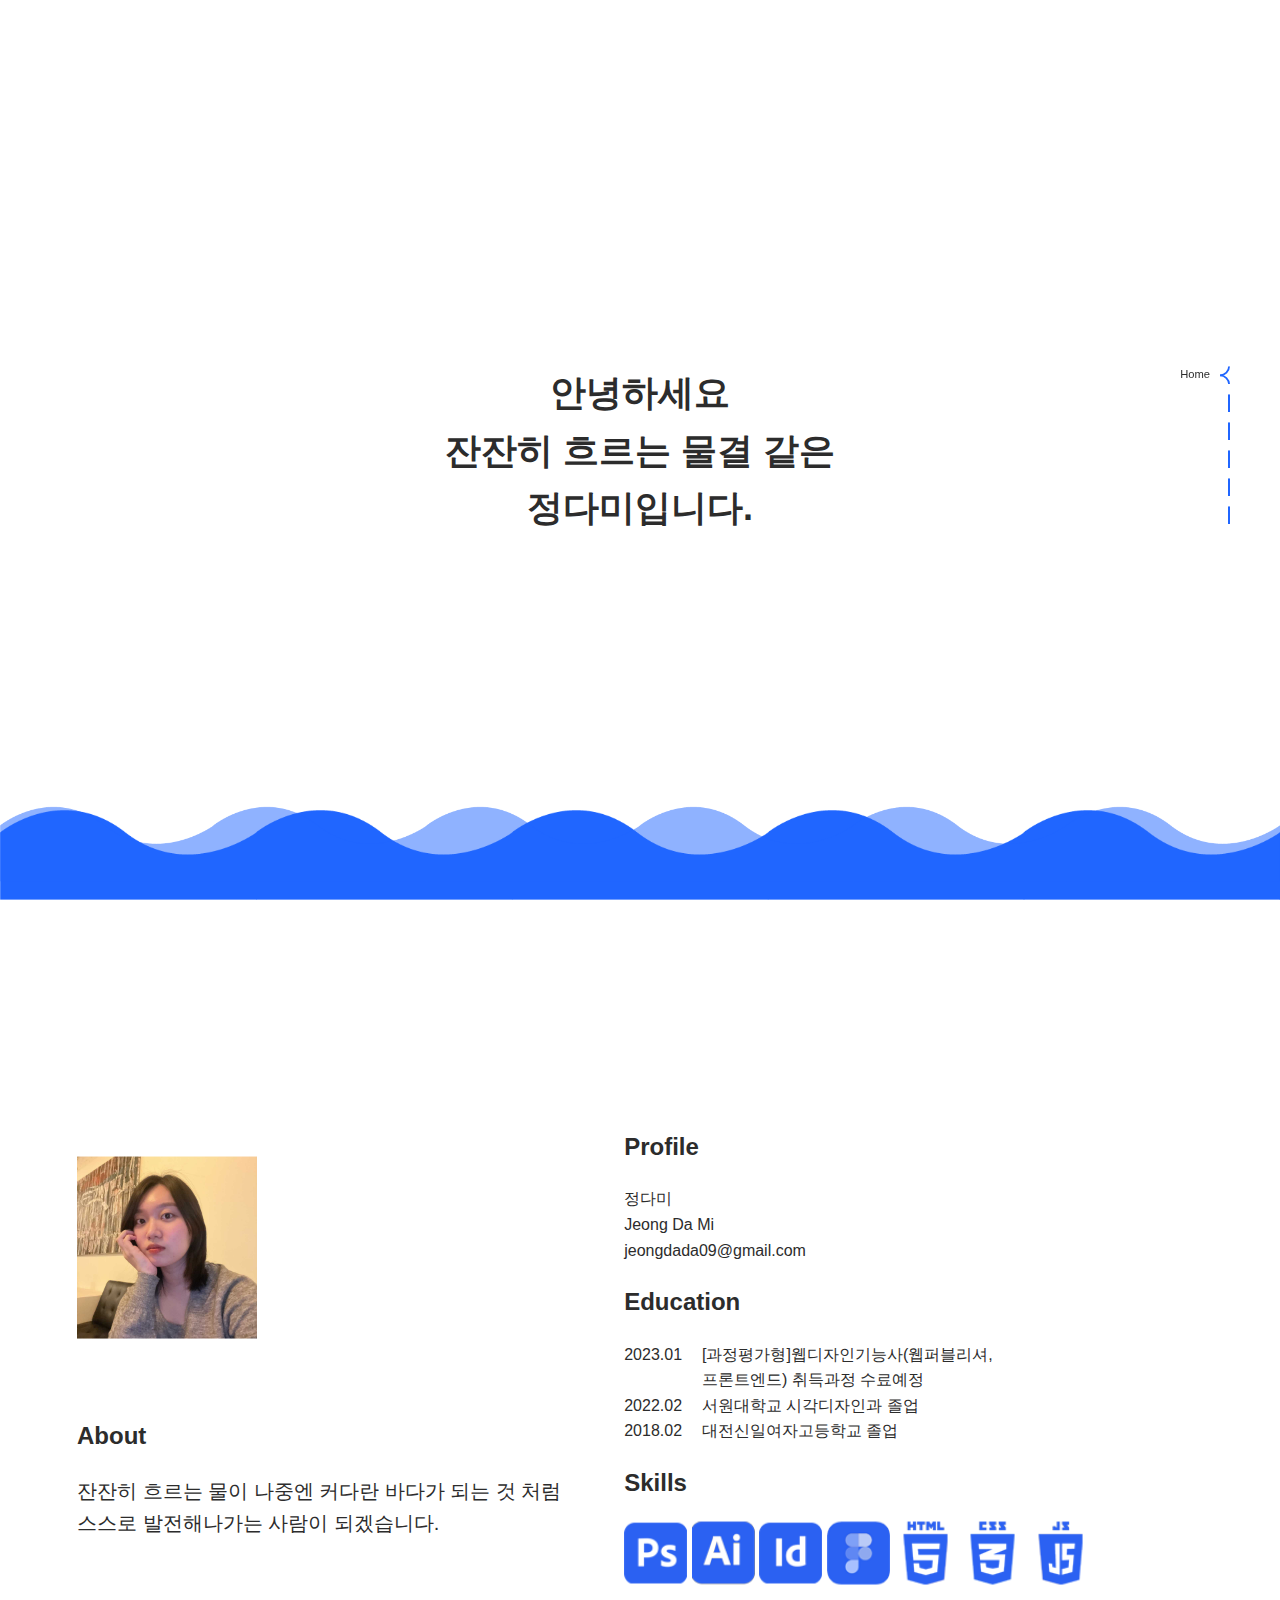
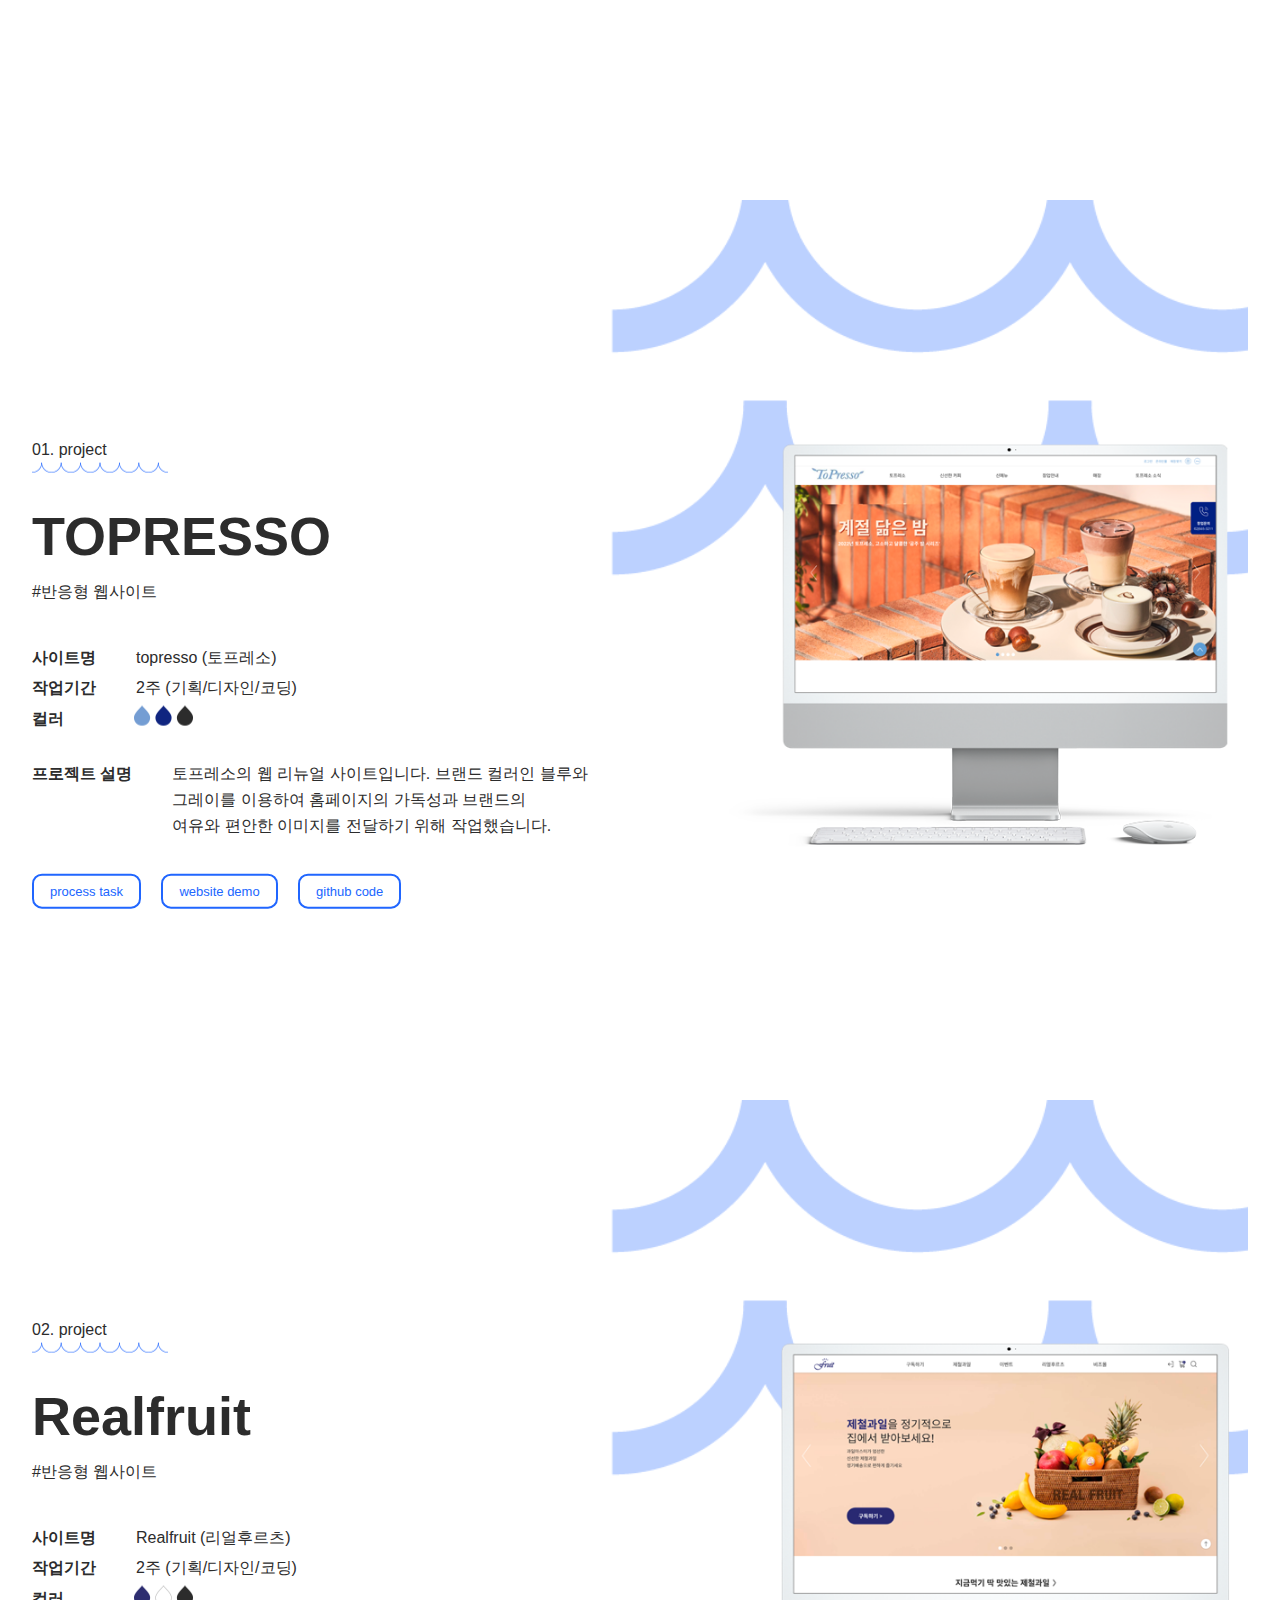
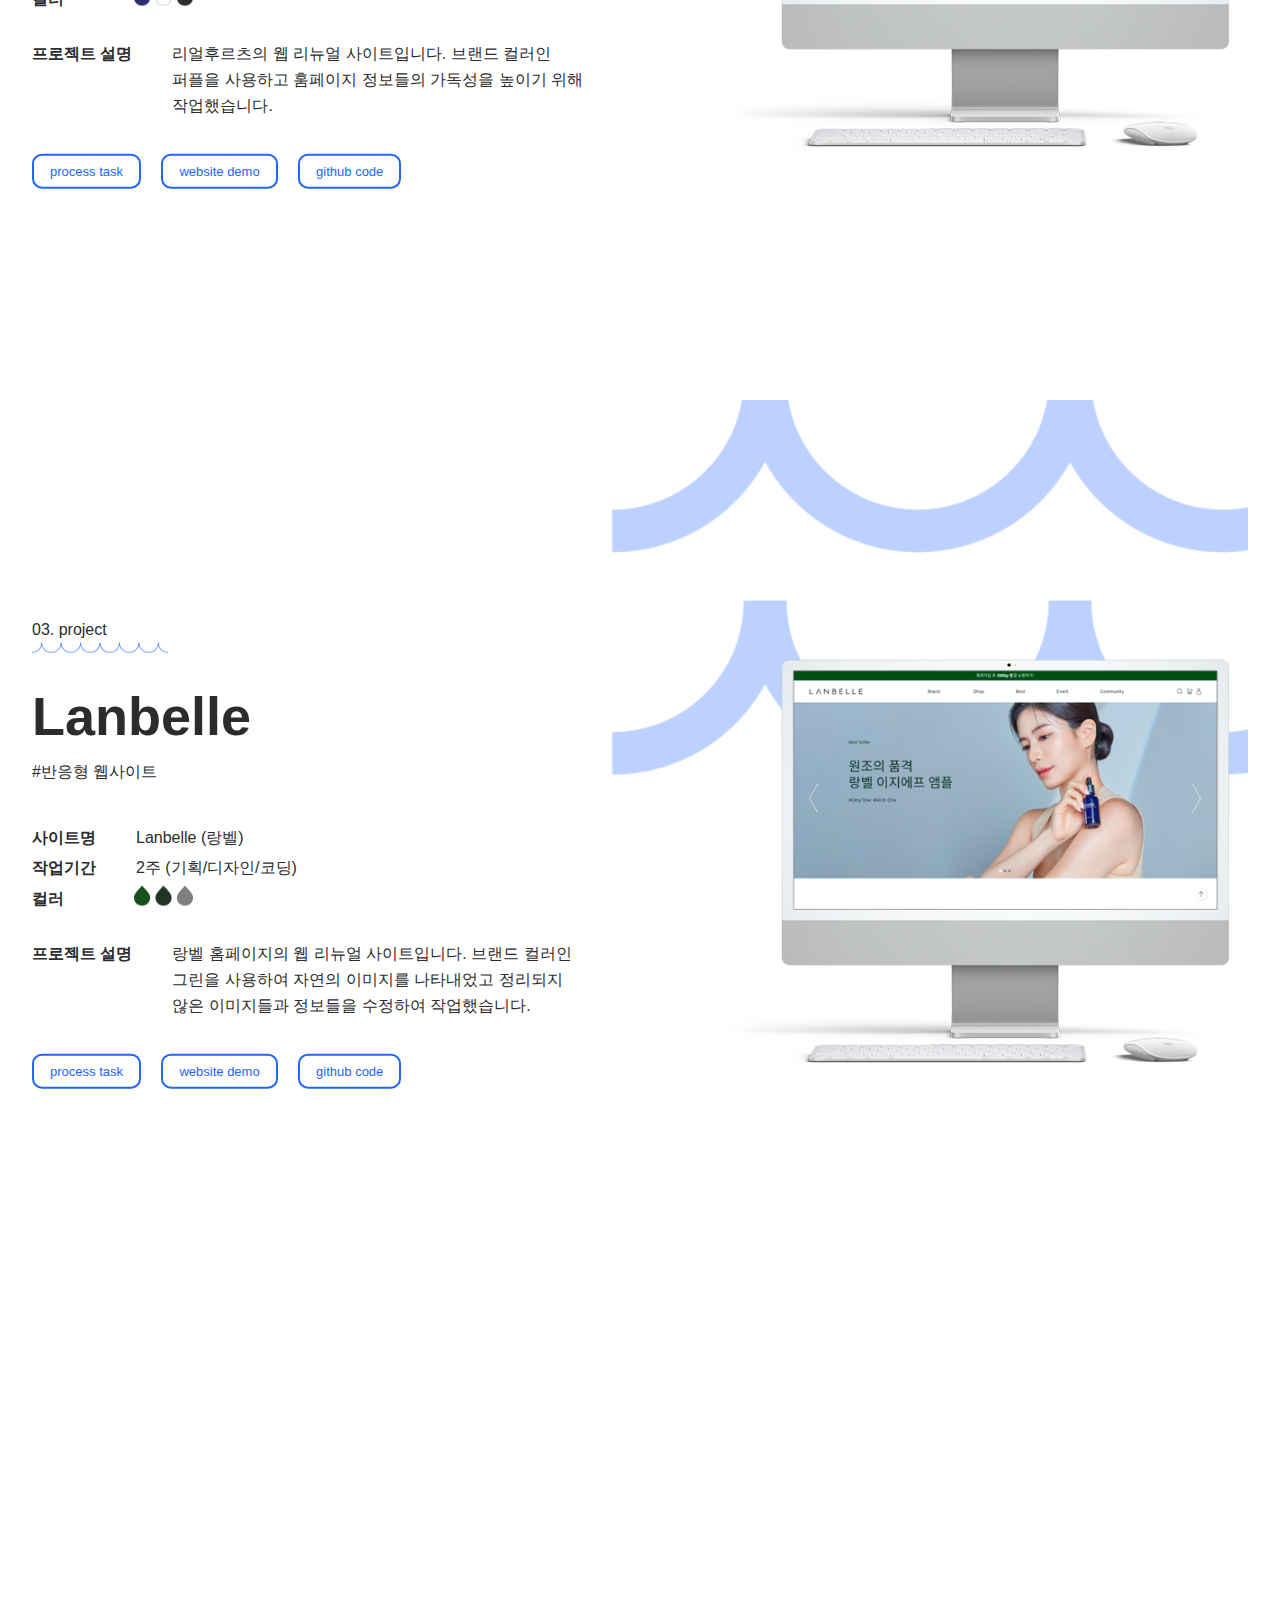
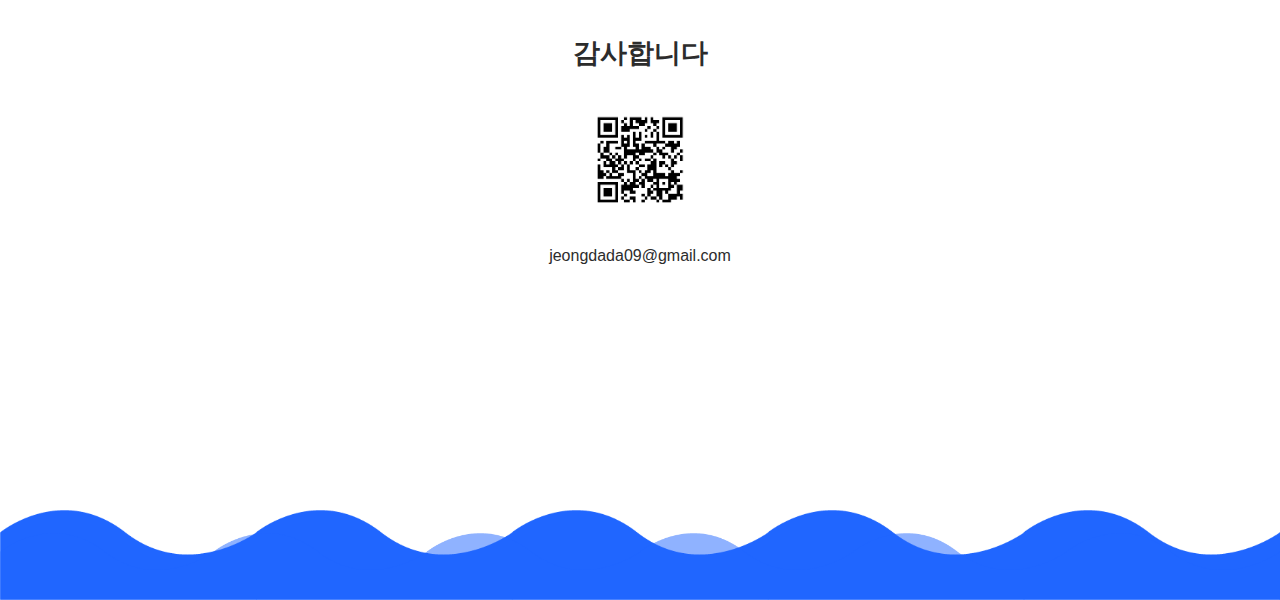
==== index.html @ 629d07d1 "portfolio" ====
<!DOCTYPE html>
<html lang="ko">
  <head>
    <meta charset="UTF-8" />
    <meta http-equiv="X-UA-Compatible" content="IE=edge" />
    <meta name="viewport" content="width=device-width, initial-scale=1.0" />
    <title>Document</title>
    <link rel="stylesheet" href="./common/protfolio.css" />
    <script src="./common/index.js" defer></script>
  </head>
  <body>
    <nav class="gnb">
      <a href="#sec1" class="on"><span>Home</span></a>
      <a href="#sec2"><span>About me</span></a>
      <a href="#sec3"><span>Portfolio 1</span></a>
      <a href="#sec4"><span>Portfolio 2</span></a>
      <a href="#sec5"><span>Portfolio 3</span></a>
      <a href="#sec6"><span>Content</span></a>
    </nav>
    <main class="lab">
      <section id="sec1" class="section sec1">
        <!-- <div aria-hidden="true" class="reflective" data-splitting="">
          안녕하세요 잔잔히 흐르는 물 같은 디자이너 정다미입니다.
        </div>
        <span class="sr-only">안녕하세요</span>
        <span class="sr-only">잔잔히 흐르는 물 같은</span>
        <span class="sr-only">디자이너 정다미입니다.</span> -->
        <h1>안녕하세요<br />잔잔히 흐르는 물결 같은<br />정다미입니다.</h1>
      </section>
      <section id="sec2" class="section sec2 mw">
        <div class="inner">
          <div class="left">
            <div><img src="./img/사진 1.png" alt="프로필이미지" /></div>
            <div class="text">
              <h2>About</h2>
              <p>
                잔잔히 흐르는 물이 나중엔 커다란 바다가 되는 것 처럼<br />스스로
                발전해나가는 사람이 되겠습니다.
              </p>
            </div>
          </div>
          <div class="right">
            <div class="text">
              <h2>Profile</h2>
              <p>정다미</p>
              <p>Jeong Da Mi</p>
              <p>jeongdada09@gmail.com</p>
            </div>
            <div class="text">
              <h2>Education</h2>
              <ul class="Education">
                <li>
                  <span>2023.01</span>
                  <p>
                    [과정평가형]웹디자인기능사(웹퍼블리셔,<br />프론트엔드)
                    취득과정 수료예정
                  </p>
                </li>
                <li>
                  <span>2022.02</span>
                  <p>서원대학교 시각디자인과 졸업</p>
                </li>
                <li>
                  <span>2018.02</span>
                  <p>대전신일여자고등학교 졸업</p>
                </li>
              </ul>
            </div>
            <div class="text">
              <h2>Skills</h2>
              <div class="icons_img">
                <img src="./img/포토샵1.png" alt="" />
                <img src="./img/일러스트1.png" alt="" />
                <img src="./img/인디자인1.png" alt="" />
                <img src="./img/피그마1.png" alt="" />
                <img src="./img/html1.png" alt="" />
                <img src="./img/css1.png" alt="" />
                <img src="./img/js1.png" alt="" />
              </div>
            </div>
          </div>
        </div>
      </section>
      <section id="sec3" class="section sec3 mw">
        <div class="inner">
          <div class="left">
            <div class="title">
              <p>01. project</p>
              <img src="./img/물결1.png" alt="" />
            </div>
            <h2>TOPRESSO</h2>
            <span> &#35;반응형 웹사이트</span>
            <ul class="text">
              <li>
                <strong>사이트명</strong>
                <p>topresso (토프레소)</p>
              </li>
              <li>
                <strong>작업기간</strong>
                <p>2주 (기획/디자인/코딩)</p>
              </li>
              <li>
                <strong>컬러</strong>
                <img src="./img/컬러1.png" alt="" />
              </li>
              <li>
                <strong>프로젝트 설명</strong>
                <p>
                  토프레소의 웹 리뉴얼 사이트입니다. 브랜드 컬러인 블루와<br />
                  그레이를 이용하여 홈페이지의 가독성과 브랜드의<br />
                  여유와 편안한 이미지를 전달하기 위해 작업했습니다.
                </p>
              </li>
            </ul>
            <a href="./topresso.html">process task</a>
            <a href="http://127.0.0.1:5502/index.html#">website demo</a>
            <a href="https://github.com/damdadi0/portfolio1">github code</a>
          </div>
          <div class="right">
            <img src="./img/토프레소 목업_배경X.png" alt="목업이미지" />
          </div>
        </div>
      </section>
      <section id="sec4" class="section sec4 mw">
        <div class="inner">
          <div class="left">
            <div class="title">
              <p>02. project</p>
              <img src="./img/물결1.png" alt="" />
            </div>
            <h2>Realfruit</h2>
            <span> &#35;반응형 웹사이트</span>
            <ul class="text">
              <li>
                <strong>사이트명</strong>
                <p>Realfruit (리얼후르츠)</p>
              </li>
              <li>
                <strong>작업기간</strong>
                <p>2주 (기획/디자인/코딩)</p>
              </li>
              <li>
                <strong>컬러</strong>
                <img src="./img/컬러2.png" alt="" />
              </li>
              <li>
                <strong>프로젝트 설명</strong>
                <p>
                  리얼후르츠의 웹 리뉴얼 사이트입니다. 브랜드 컬러인<br />
                  퍼플을 사용하고 훔페이지 정보들의 가독성을 높이기 위해<br />
                  작업했습니다.
                </p>
              </li>
            </ul>
            <a href="./Realfruit.html">process task</a>
            <a
              href="http://127.0.0.1:5502/realfruit_%EC%A0%95%EB%8B%A4%EB%AF%B8.html"
              >website demo</a
            >
            <a href="https://github.com/damdadi0/portfolio1">github code</a>
          </div>
          <div class="right">
            <img src="./img/리얼후르츠 목업_배경X.png" alt="목업이미지" />
          </div>
        </div>
      </section>
      <section id="sec5" class="section sec5 mw">
        <div class="inner">
          <div class="left">
            <div class="title">
              <p>03. project</p>
              <img src="./img/물결1.png" alt="" />
            </div>
            <h2>Lanbelle</h2>
            <span> &#35;반응형 웹사이트</span>
            <ul class="text">
              <li>
                <strong>사이트명</strong>
                <p>Lanbelle (랑벨)</p>
              </li>
              <li>
                <strong>작업기간</strong>
                <p>2주 (기획/디자인/코딩)</p>
              </li>
              <li>
                <strong>컬러</strong>
                <img src="./img/컬러3.png" alt="" />
              </li>
              <li>
                <strong>프로젝트 설명</strong>
                <p>
                  랑벨 홈페이지의 웹 리뉴얼 사이트입니다. 브랜드 컬러인<br />
                  그린을 사용하여 자연의 이미지를 나타내었고 정리되지<br />
                  않은 이미지들과 정보들을 수정하여 작업했습니다.
                </p>
              </li>
            </ul>
            <a href="Lanbelle.html">process task</a>
            <a href="">website demo</a>
            <a href="https://github.com/damdadi0/portfolio1">github code</a>
          </div>
          <div class="right">
            <img src="./img/랑벨 목업_배경X.png" alt="목업이미지" />
          </div>
        </div>
      </section>
      <section id="sec6" class="section sec6">
        <div>
          <h2>감사합니다</h2>
          <div class="qr"><img src="./img/QR.jpg" alt="" /></div>
          <p>jeongdada09&#64;gmail.com</p>
        </div>
      </section>
    </main>
  </body>
</html>
---- common/protfolio.css ----
@charset 'utf-8';
@import url(./my_reset.css);

@import url("https://fonts.googleapis.com/css2?family=Black+Han+Sans&display=swap");
html {
  scroll-behavior: smooth;
}

:root {
  font-family: "Noto Sans KR", sans-serif;
  color: #2c2c2c;
  --main-c1: #2066ff;
  --sub-c1: #6998ff;
}

.mw {
  width: calc(100% - 4rem);
  max-width: 1300px;
  margin: auto;
}

.gnb {
  position: fixed;
  right: 70px;
  top: 50%;
  transform: translateY(-50%);
  z-index: 999;
}

.gnb a {
  /* border: 1px solid orange; */
}

.gnb span {
  /* border: 1px solid orange; */
  display: block;
  cursor: pointer;
  text-align: right;
  margin-bottom: 10px;
  padding-right: 20px;
  font-size: 0.7rem;
  background-image: url(../img/물결2.svg);
  background-size: 2px;
  background-repeat: no-repeat;
  background-position: right 0;
  color: transparent;
}
.gnb a.on span {
  color: #2c2c2c;
  background-image: url(../img/물결1.svg);
  background-size: 10px;
  background-repeat: no-repeat;
  background-position: right 0;
}

/* sec1 */

.sec1 {
  height: 100vh;
  position: relative;
  overflow: hidden;
  /* border: 10px solid orange; */
}

/* .sec1 .char {
  color: hsl(var(--gray-0-hsl) / 0.25);
}

.sec1 .char:after {
  color: var(--gray-0);
  visibility: visible;
  clip-path: inset(0 calc((100 - (var(--reveal, 1) * 100)) * 1%) 0 0);
}

.sec1 [data-scroll="out"] .char:after {
  --reveal: 0;
} */

.sec1 h1 {
  position: absolute;
  top: 50%;
  left: 50%;
  transform: translate(-50%, -50%);
  font-size: 4vh;
  font-weight: bold;
  text-align: center;
}

.sec1::before {
  content: "";
  position: absolute;
  left: 0;
  bottom: 0;
  width: 120%;
  padding-top: 15vw;
  background-size: 100%;
  background-repeat: repeat-x;
  background-position: 0 bottom;
}
.sec1 > h1::before {
  content: "";
  position: absolute;
  width: 100vw;
  left: 50%;
  bottom: -200%;
  transform: translateX(-50%);
  opacity: 50%;
  padding-top: 15vw;
  background-size: 100vw;
  background-repeat: repeat-x;
  background-position: 0 bottom;
}

.sec1::before {
  background-image: url(../img/큰물결1.png);
  animation: bg_ani1 20s infinite linear;
}

.sec1 > h1::before {
  background-image: url(../img/큰물결1.png);
  animation: bg_ani2 15s infinite linear;
}

@keyframes bg_ani1 {
  0% {
    background-position: 0 bottom;
  }
  100% {
    background-position: calc(-100vw - 15px) bottom;
  }
}
@keyframes bg_ani2 {
  0% {
    background-position: 0 bottom;
  }
  100% {
    background-position: calc(-100vw - 15px) bottom;
  }
}

.sec1 img {
  position: absolute;
  bottom: 0%;
}

/* sec2 */

.sec2 {
  /* border: 1px solid blue; */
  height: 100vh;
  padding: 0 5vh;
  position: relative;
}

.sec2 .inner {
  /* border: 1px solid tomato; */
  position: absolute;
  top: 50%;
  width: 90%;
  transform: translateY(-50%);
  display: flex;
  justify-content: space-between;
  align-items: center;
}

.sec2 h2 {
  font-weight: bold;
  font-size: 1.5rem;
}

.sec2 .left img {
  width: 20vh;
}

.sec2 .left .text {
  /* border: 1px solid green; */
  margin-top: 70px;
}

.sec2 .right {
  /* border: 1px solid green; */
  width: calc(100% - 50%);
}

.sec2 .inner .text h2 {
  margin: 20px 0;
}
.sec2 .inner .left .text p {
  margin: 5px 0;
  font-size: 20px;
}

.sec2 .inner .right .Education li {
  /* border: 1px solid green; */
  display: flex;
}

.sec2 .inner .right .Education li p {
  margin-left: 20px;
}

.sec2 .inner .right img {
  height: 7vh;
}

/* sec3 */

.sec3 {
  /* border: 1px solid tomato; */
  height: 100vh;
  position: relative;
  background-image: url(../img/물결\ 배경.png);
  background-position: right 0;
  background-repeat: no-repeat;
  background-size: 60%;
}

.sec3 .inner {
  /* border: 1px solid green; */
  position: absolute;
  display: flex;
  width: 100%;
  top: 50%;
  transform: translateY(-50%);
  justify-content: space-between;
  align-items: center;
}

.sec3 .left {
  /* border: 1px solid blue; */
  padding-top: 20px;
  display: block;
}
.sec3 .left .title {
  padding: 20px 0;
}
.sec3 .left .title > * {
  display: block;
}

.sec3 .left h2 {
  font-size: 6vh;
  font-weight: bold;
}

.sec3 .left .text {
  margin: 40px 0;
}
.sec3 .left .text li {
  display: flex;
  margin-bottom: 5px;
}
.sec3 .left .text li:nth-of-type(4) {
  /* border: 1px solid slateblue; */
  margin-top: 30px;
}

.sec3 .left .text strong {
  font-weight: bold;
}
.sec3 .left .text p {
  margin-left: 40px;
}

.sec3 .left .text img {
  margin-left: 70px;
}

.sec3 .left button {
  font-size: 13px;
  color: var(--main-c1);
  background-color: white;
  border: 2px solid var(--main-c1);
  border-radius: 10px;
  padding: 0.7rem 1rem;
  margin-right: 1rem;
  cursor: pointer;
}

.sec3 .left a {
  font-size: 13px;
  color: var(--main-c1);
  background-color: white;
  border: 2px solid var(--main-c1);
  border-radius: 10px;
  padding: 0.5rem 1rem;
  margin-right: 1rem;
  cursor: pointer;
}

.sec3 .left ul li img {
  /* border: 1px solid slateblue; */
  height: 100%;
}

.sec3 .right img {
  width: 60vh;
  height: auto;
  /* padding-top: 1rem; */
}

/* sec4 */

.sec4 {
  /* border: 1px solid tomato; */
  height: 100vh;
  position: relative;
  background-image: url(../img/물결\ 배경.png);
  background-position: right 0;
  background-repeat: no-repeat;
  background-size: 60%;
}

.sec4 .inner {
  /* border: 1px solid green; */
  position: absolute;
  display: flex;
  width: 100%;
  top: 50%;
  transform: translateY(-50%);
  justify-content: space-between;
  align-items: center;
}

.sec4 .left {
  /* border: 1px solid blue; */
  display: block;
}
.sec4 .left .title {
  padding-bottom: 20px;
}
.sec4 .left .title > * {
  display: block;
}

.sec4 .left h2 {
  font-size: 6vh;
  font-weight: bold;
}

.sec4 .left .text {
  margin: 40px 0;
}
.sec4 .left .text li {
  display: flex;
  margin-bottom: 5px;
}
.sec4 .left .text li:nth-of-type(4) {
  /* border: 1px solid slateblue; */
  margin-top: 30px;
}

.sec4 .left .text strong {
  font-weight: bold;
}
.sec4 .left .text p {
  margin-left: 40px;
}

.sec4 .left .text img {
  margin-left: 70px;
}

.sec4 .left button {
  font-size: 13px;
  color: var(--main-c1);
  background-color: white;
  border: 2px solid var(--main-c1);
  border-radius: 10px;
  padding: 0.7rem 1rem;
  margin-right: 1rem;
  cursor: pointer;
}

.sec4 .left a {
  font-size: 13px;
  color: var(--main-c1);
  background-color: white;
  border: 2px solid var(--main-c1);
  border-radius: 10px;
  padding: 0.5rem 1rem;
  margin-right: 1rem;
  cursor: pointer;
}

.sec4 .left ul li img {
  /* border: 1px solid slateblue; */
  height: 100%;
}

.sec4 .right img {
  width: 60vh;
  height: auto;
  /* padding-top: 2rem; */
}

/* sec5 */

.sec5 {
  /* border: 1px solid tomato; */
  height: 100vh;
  position: relative;
  background-image: url(../img/물결\ 배경.png);
  background-position: right 0;
  background-repeat: no-repeat;
  background-size: 60%;
}

.sec5 .inner {
  /* border: 1px solid green; */
  position: absolute;
  display: flex;
  width: 100%;
  top: 50%;
  transform: translateY(-50%);
  justify-content: space-between;
  align-items: center;
}

.sec5 .left {
  /* border: 1px solid blue; */
  display: block;
}
.sec5 .left .title {
  padding-bottom: 20px;
}
.sec5 .left .title > * {
  display: block;
}

.sec5 .left h2 {
  font-size: 6vh;
  font-weight: bold;
}

.sec5 .left .text {
  margin: 40px 0;
}
.sec5 .left .text li {
  display: flex;
  margin-bottom: 5px;
}
.sec5 .left .text li:nth-of-type(4) {
  /* border: 1px solid slateblue; */
  margin-top: 30px;
}

.sec5 .left .text strong {
  font-weight: bold;
}
.sec5 .left .text p {
  margin-left: 40px;
}

.sec5 .left .text img {
  margin-left: 70px;
  height: 100%;
}

.sec5 .left button {
  font-size: 13px;
  color: var(--main-c1);
  background-color: white;
  border: 2px solid var(--main-c1);
  border-radius: 10px;
  padding: 0.7rem 1rem;
  margin-right: 1rem;
  cursor: pointer;
}

.sec5 .left a {
  font-size: 13px;
  color: var(--main-c1);
  background-color: white;
  border: 2px solid var(--main-c1);
  border-radius: 10px;
  padding: 0.5rem 1rem;
  margin-right: 1rem;
  cursor: pointer;
}

.sec5 .right img {
  width: 60vh;
  padding-top: 2rem;
}

/* sec6 */

.sec6 {
  /* border: 1px solid blue; */
  height: 100vh;
  position: relative;
  overflow: hidden;
}

.sec6::before {
  content: "";
  position: absolute;
  left: 0;
  bottom: 0;
  width: 120%;
  padding-top: 15vw;
  background-size: 100%;
  background-repeat: repeat-x;
  background-position: 0 bottom;
}
.sec6 > div::before {
  content: "";
  position: absolute;
  width: 100vw;
  left: 50%;
  bottom: -340px;
  transform: translateX(-50%);
  opacity: 50%;
  padding-top: 15vw;
  background-size: 100vw;
  background-repeat: repeat-x;
  background-position: 0 bottom;
}

.sec6::before {
  background-image: url(../img/큰물결1.png);
  animation: bg_ani1 20s infinite linear;
}

.sec6 > div::before {
  background-image: url(../img/큰물결1.png);
  animation: bg_ani2 15s infinite linear;
}

@keyframes bg_ani1 {
  0% {
    background-position: 0 bottom;
  }
  100% {
    background-position: calc(-100vw - 15px) bottom;
  }
}
@keyframes bg_ani2 {
  0% {
    background-position: 0 bottom;
  }
  100% {
    background-position: calc(-100vw - 15px) bottom;
  }
}

.sec6 > div {
  /* border: 1px solid slateblue; */
  position: absolute;
  display: block;
  text-align: center;
  left: 50%;
  top: 50%;
  transform: translate(-50%, -50%);
}
.sec6 h2 {
  font-size: 3vh;
  font-weight: bold;
  padding-bottom: 10px;
}

.sec6 img {
  /* border: 1px solid slateblue; */
  bottom: 0%;
  height: 150px;
}

@media (max-width: 1600px) {
  .gnb {
    right: 50px;
  }
}

@media (max-width: 1000px) {
  .gnb {
    right: 50px;
  }

  .gnb span {
    font-size: 0.5rem;
  }

  .sec2 .inner {
    flex-wrap: wrap;
    /* padding-bottom: 10rem; */
  }

  .sec3 .inner {
    flex-wrap: wrap;
  }

  .sec4 .inner {
    flex-wrap: wrap;
  }

  .sec5 .inner {
    flex-wrap: wrap;
  }

  span,
  p {
    font-size: 14px;
  }

  .sec2 h2 {
    font-size: 18px;
  }
  .sec2 p {
    font-size: 14px;
  }
  .sec2 .right img {
    /* height: 20px; */
  }

  .sec3 .inner {
    padding-top: 0;
  }

  .sec3 .right img {
    width: 400px;
    padding-top: 2rem;
  }

  .sec3 .left .title {
    padding: 15px;
  }
  .sec3 .left .text {
    margin: 30px;
  }
  .sec3 .left button,
  .sec3 .left a {
    font-size: 12px;
    padding: 9px 14px;
    margin-right: 13px;
  }

  .sec4 .inner {
    padding-top: 0;
  }

  .sec4 .right img {
    width: 400px;
    padding-top: 2rem;
  }

  .sec4 .left .title {
    padding: 15px;
  }
  .sec4 .left .text {
    margin: 30px;
  }
  .sec4 .left button,
  .sec4 .left a {
    font-size: 12px;
    padding: 9px 14px;
    margin-right: 13px;
  }

  .sec5 .inner {
    padding-top: 0;
  }

  .sec5 .right img {
    width: 400px;
    padding-top: 2rem;
  }
  .sec5 .left {
  }
  .sec5 .left .title {
    padding: 15px;
  }
  .sec5 .left .text {
    margin: 30px;
  }
  .sec5 .left button,
  .sec5 .left a {
    font-size: 12px;
    padding: 9px 14px;
    margin-right: 13px;
  }

  .sec3 {
    background-image: none;
  }
  .sec4 {
    background-image: none;
  }
  .sec5 {
    background-image: none;
  }
}

@media (max-width: 800px) {
  .gnb {
    right: 40px;
  }

  .sec2 .left {
    /* border: 1px solid red; */
    width: calc(100% - 4rem);
  }
  .sec2 .left img {
  }

  .sec2 .right {
    /* border: 1px solid red; */
    width: calc(100% - 4rem);
  }

  .sec2 .inner .right img {
    height: 6vh;
  }

  .sec5 {
    height: 100vh;
  }
}
@media (max-width: 650px) {
  .gnb a.on span {
    color: transparent;
  }
}
@media (max-width: 550px) {
  /* span,
  p {
    font-size: 10px;
  }
  */
  .gnb {
    right: 20px;
  }

  .gnb span {
    /* display: none; */
  }

  .sec1 h1 {
    font-size: 3vh;
  }

  .sec2 .inner .text h2 {
    margin: 10px 0;
  }

  .sec2 .inner {
    width: 95%;
  }

  .sec2 .left .text {
    margin-top: 20px;
  }

  .sec2 .left img {
    height: 100px;
    width: auto;
  }

  .sec2 h2 {
    font-size: 16px;
    margin: 10px 0;
  }

  .sec2 span,
  .sec2 p {
    font-size: 12px;
  }

  .sec2 .inner .right img {
    height: 5vh;
  }

  .sec3 .left a,
  .sec3 .left button {
    font-size: 10px;
    padding: 8px 6px;
    margin-right: 7px;
  }
  /* 
  .sec3 .left {
    border: 1px solid orange;
    width: calc(100% - 4rem);
  } */
  .sec3 .left h2 {
    font-size: 40px;
  }
  .sec3 .left .text {
    margin: 20px 0;
  }

  .sec3 span,
  .sec3 strong,
  .sec3 p {
    font-size: 12px;
  }

  .sec3 .right img {
    height: auto;
    width: 250px;
    padding-top: 2rem;
  }

  .sec4 .left h2 {
    font-size: 40px;
  }
  .sec4 .left .text {
    margin: 30px 0;
  }

  .sec4 span,
  .sec4 strong,
  .sec4 p {
    font-size: 12px;
  }

  .sec4 .left a,
  .sec4 .left button {
    font-size: 10px;
    padding: 8px 6px;
    margin-right: 7px;
  }

  .sec4 .right img {
    height: auto;
    width: 250px;
    padding-top: 2rem;
  }

  .sec5 .left h2 {
    font-size: 40px;
  }

  .sec5 .left .text {
    margin: 30px 0;
  }

  .sec5 span,
  .sec5 strong,
  .sec5 p {
    font-size: 12px;
  }

  .sec5 .right img {
    height: auto;
    width: 250px;
    padding-top: 2rem;
  }

  .sec5 .left a,
  .sec5 .left button {
    font-size: 10px;
    padding: 8px 6px;
    margin-right: 7px;
  }
}
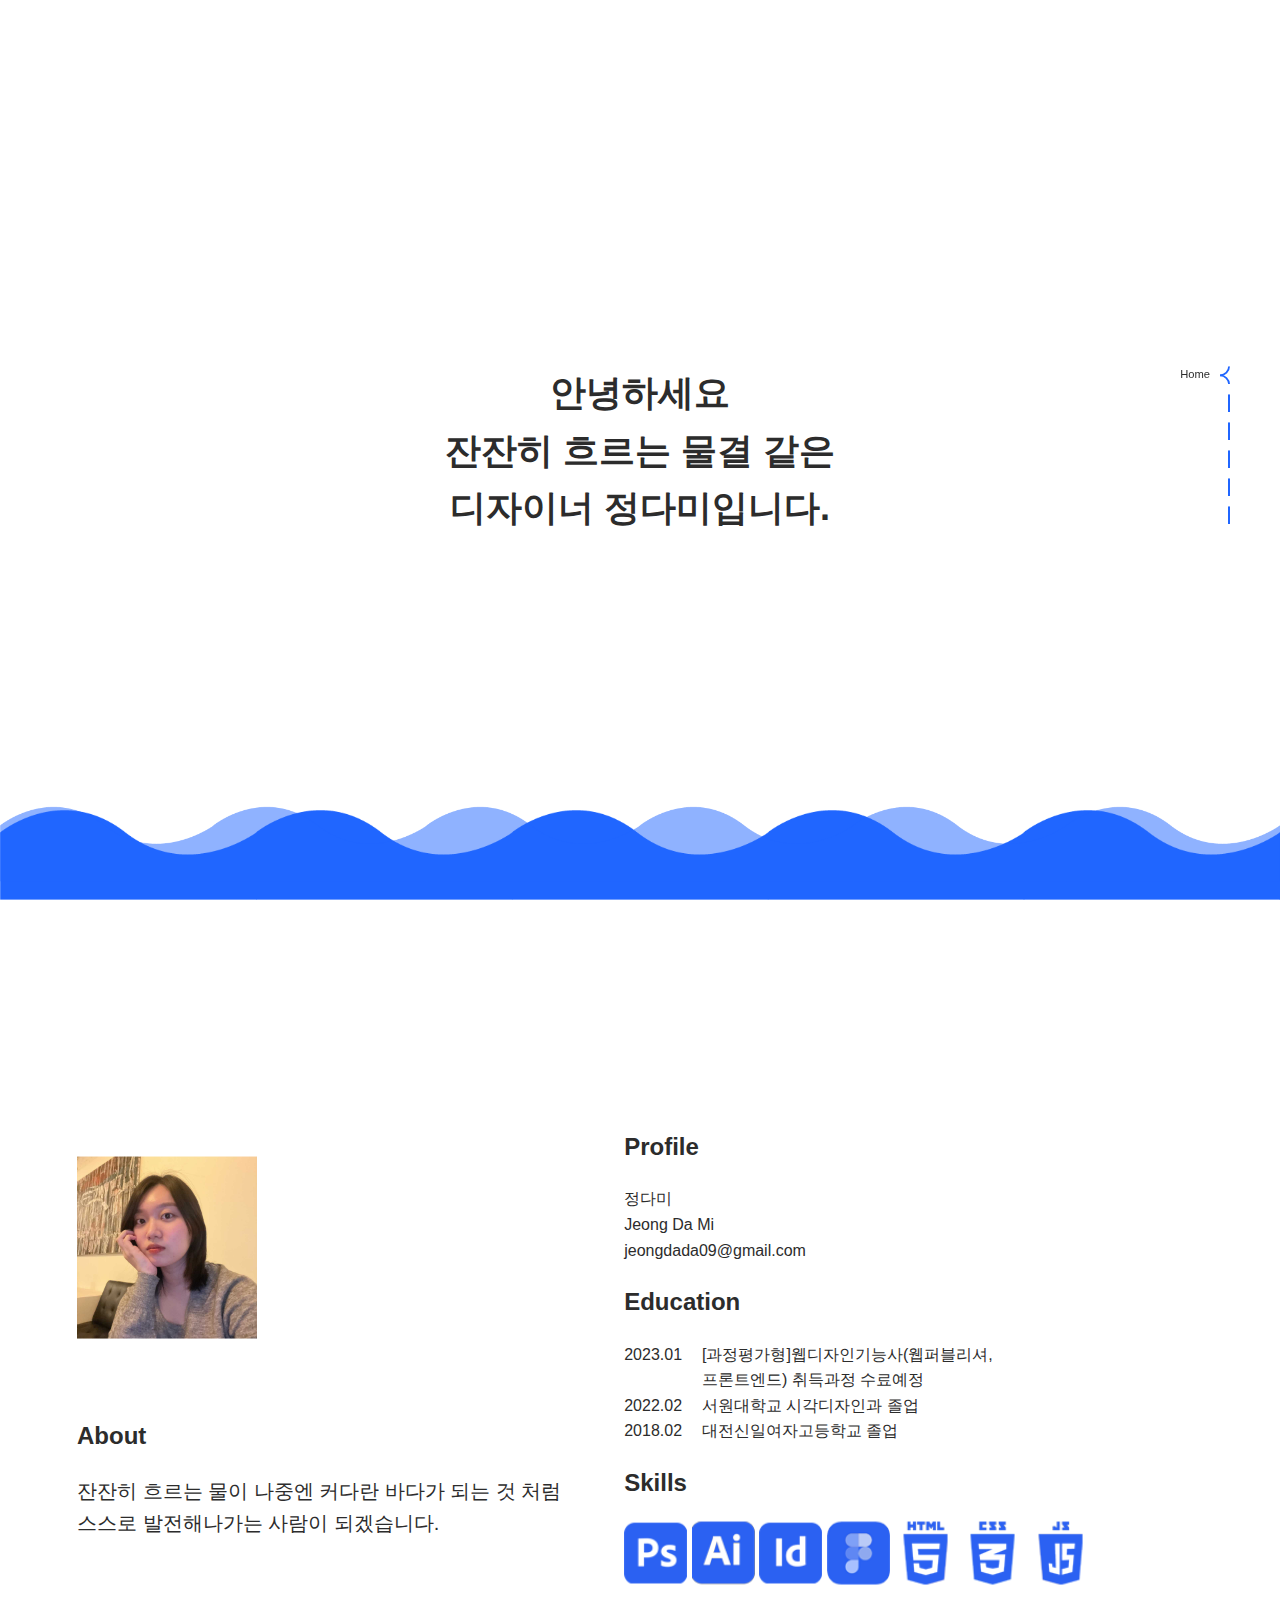
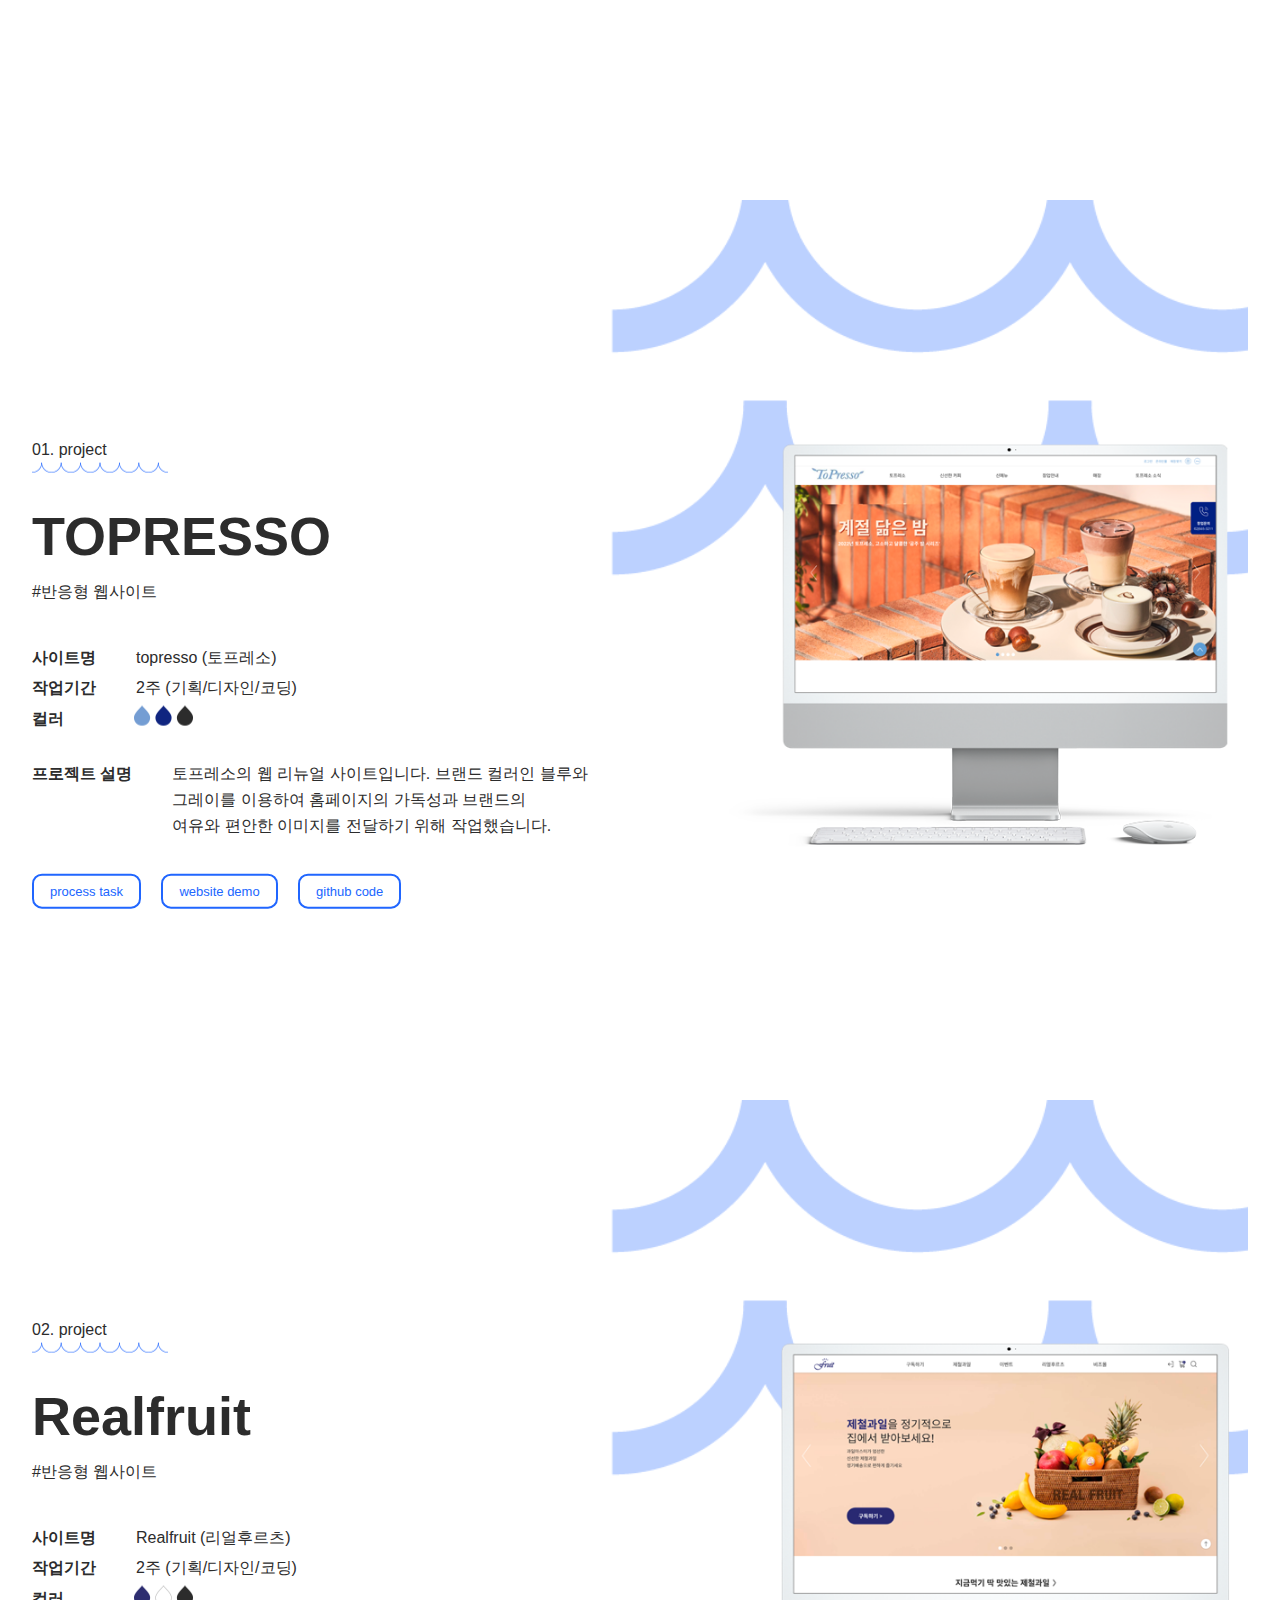
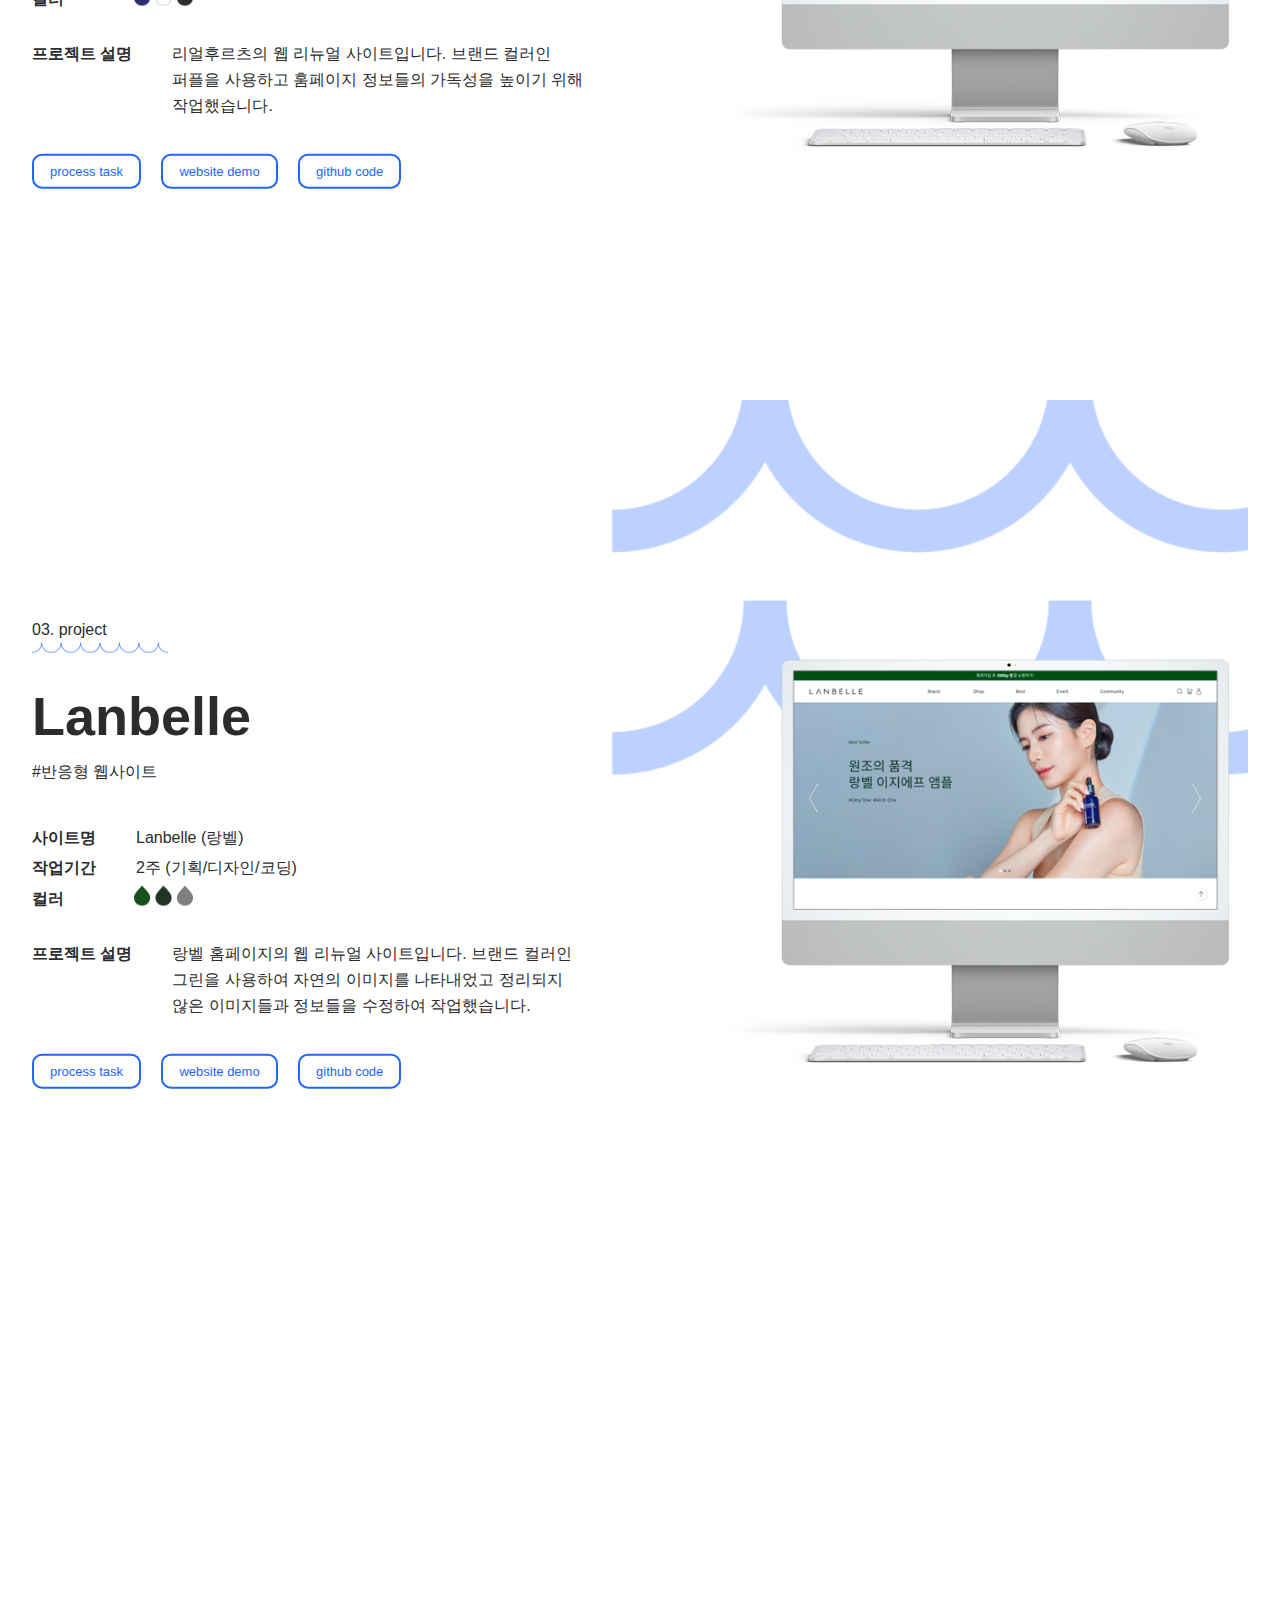
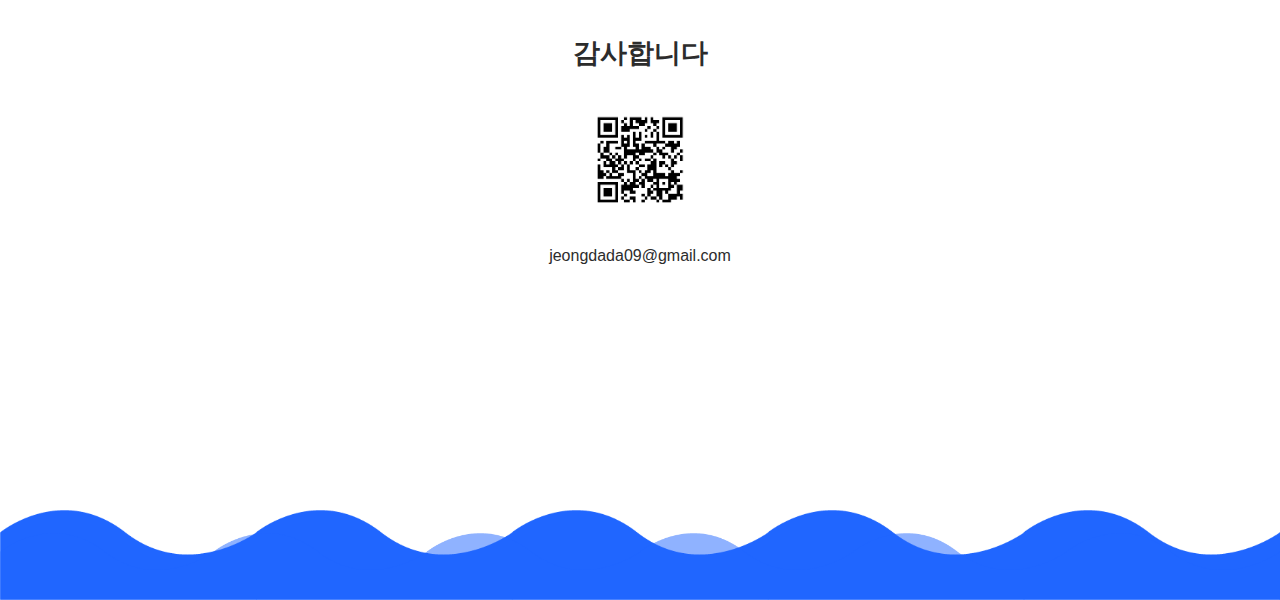
==== commit 265ebfac: "portfolio" ====
--- a/index.html
+++ b/index.html
@@ -25,7 +25,9 @@
         <span class="sr-only">안녕하세요</span>
         <span class="sr-only">잔잔히 흐르는 물 같은</span>
         <span class="sr-only">디자이너 정다미입니다.</span> -->
-        <h1>안녕하세요<br />잔잔히 흐르는 물결 같은<br />정다미입니다.</h1>
+        <h1>
+          안녕하세요<br />잔잔히 흐르는 물결 같은<br />디자이너 정다미입니다.
+        </h1>
       </section>
       <section id="sec2" class="section sec2 mw">
         <div class="inner">
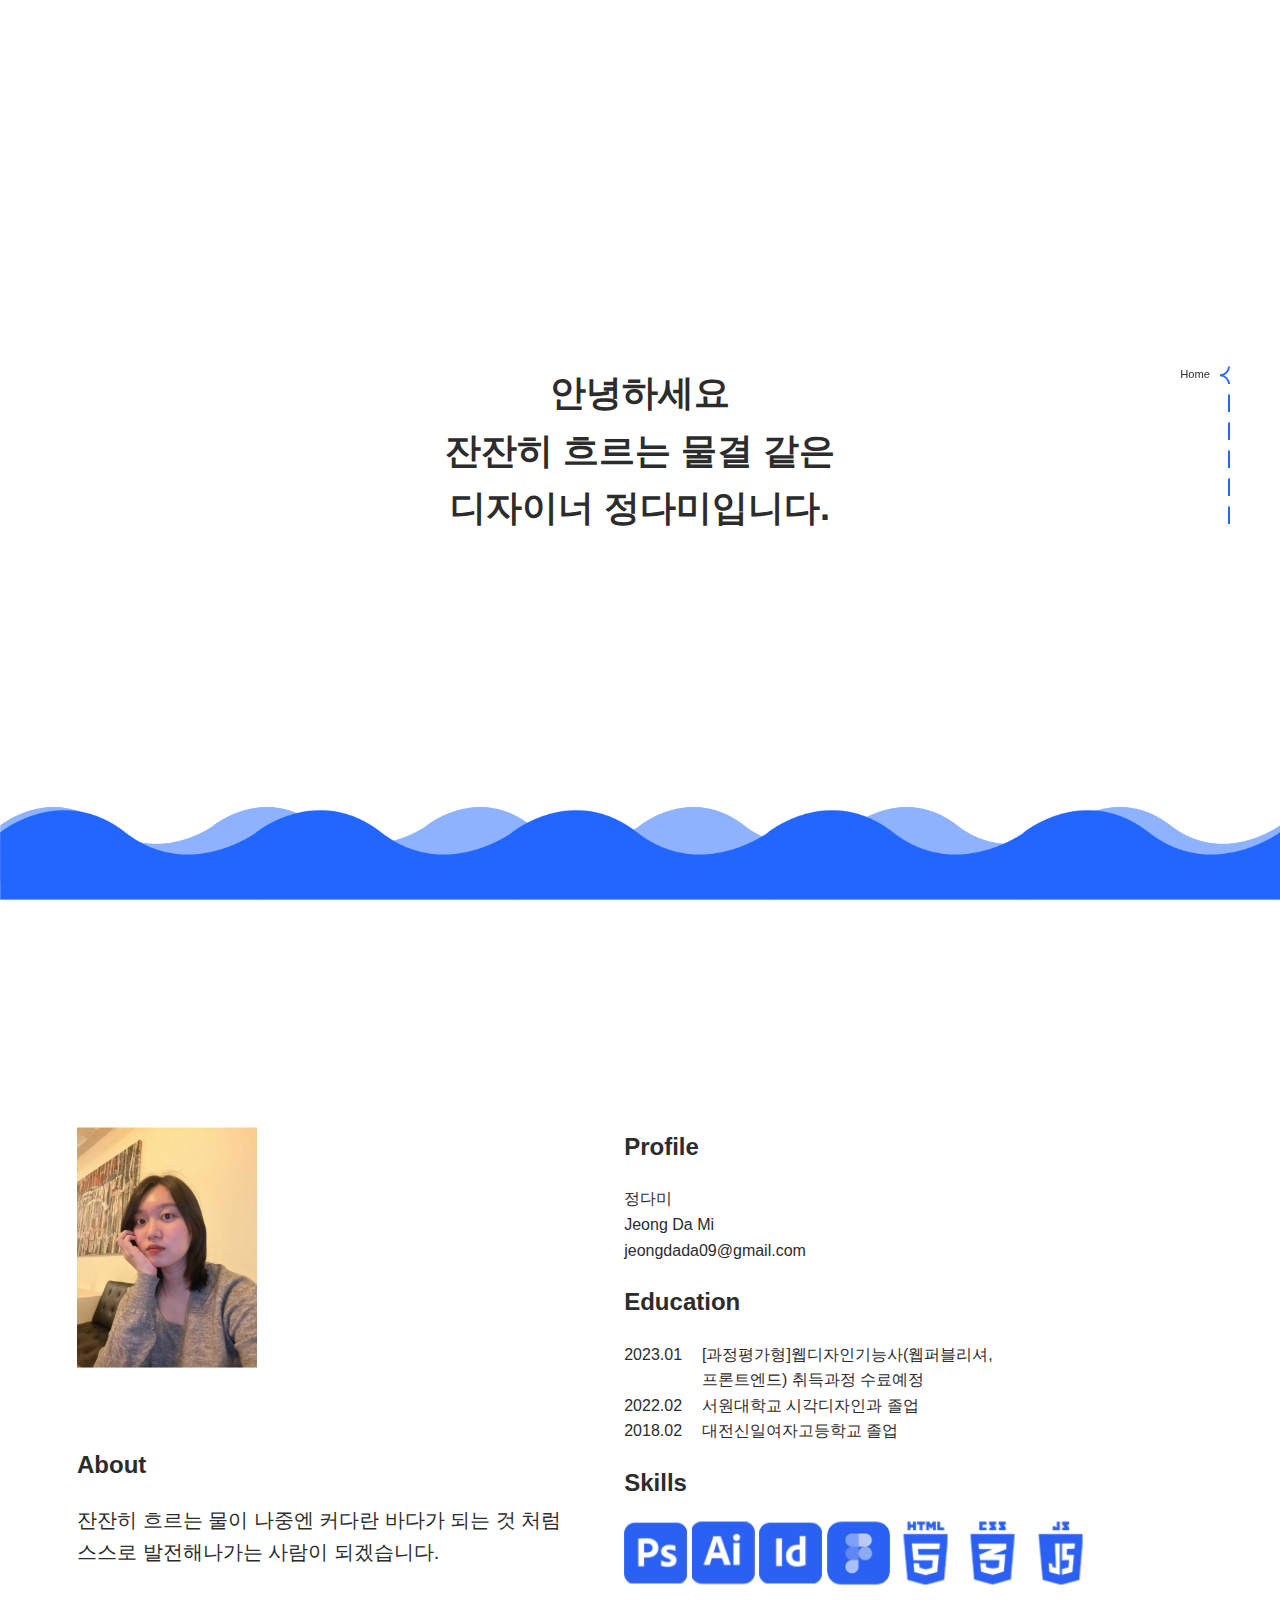
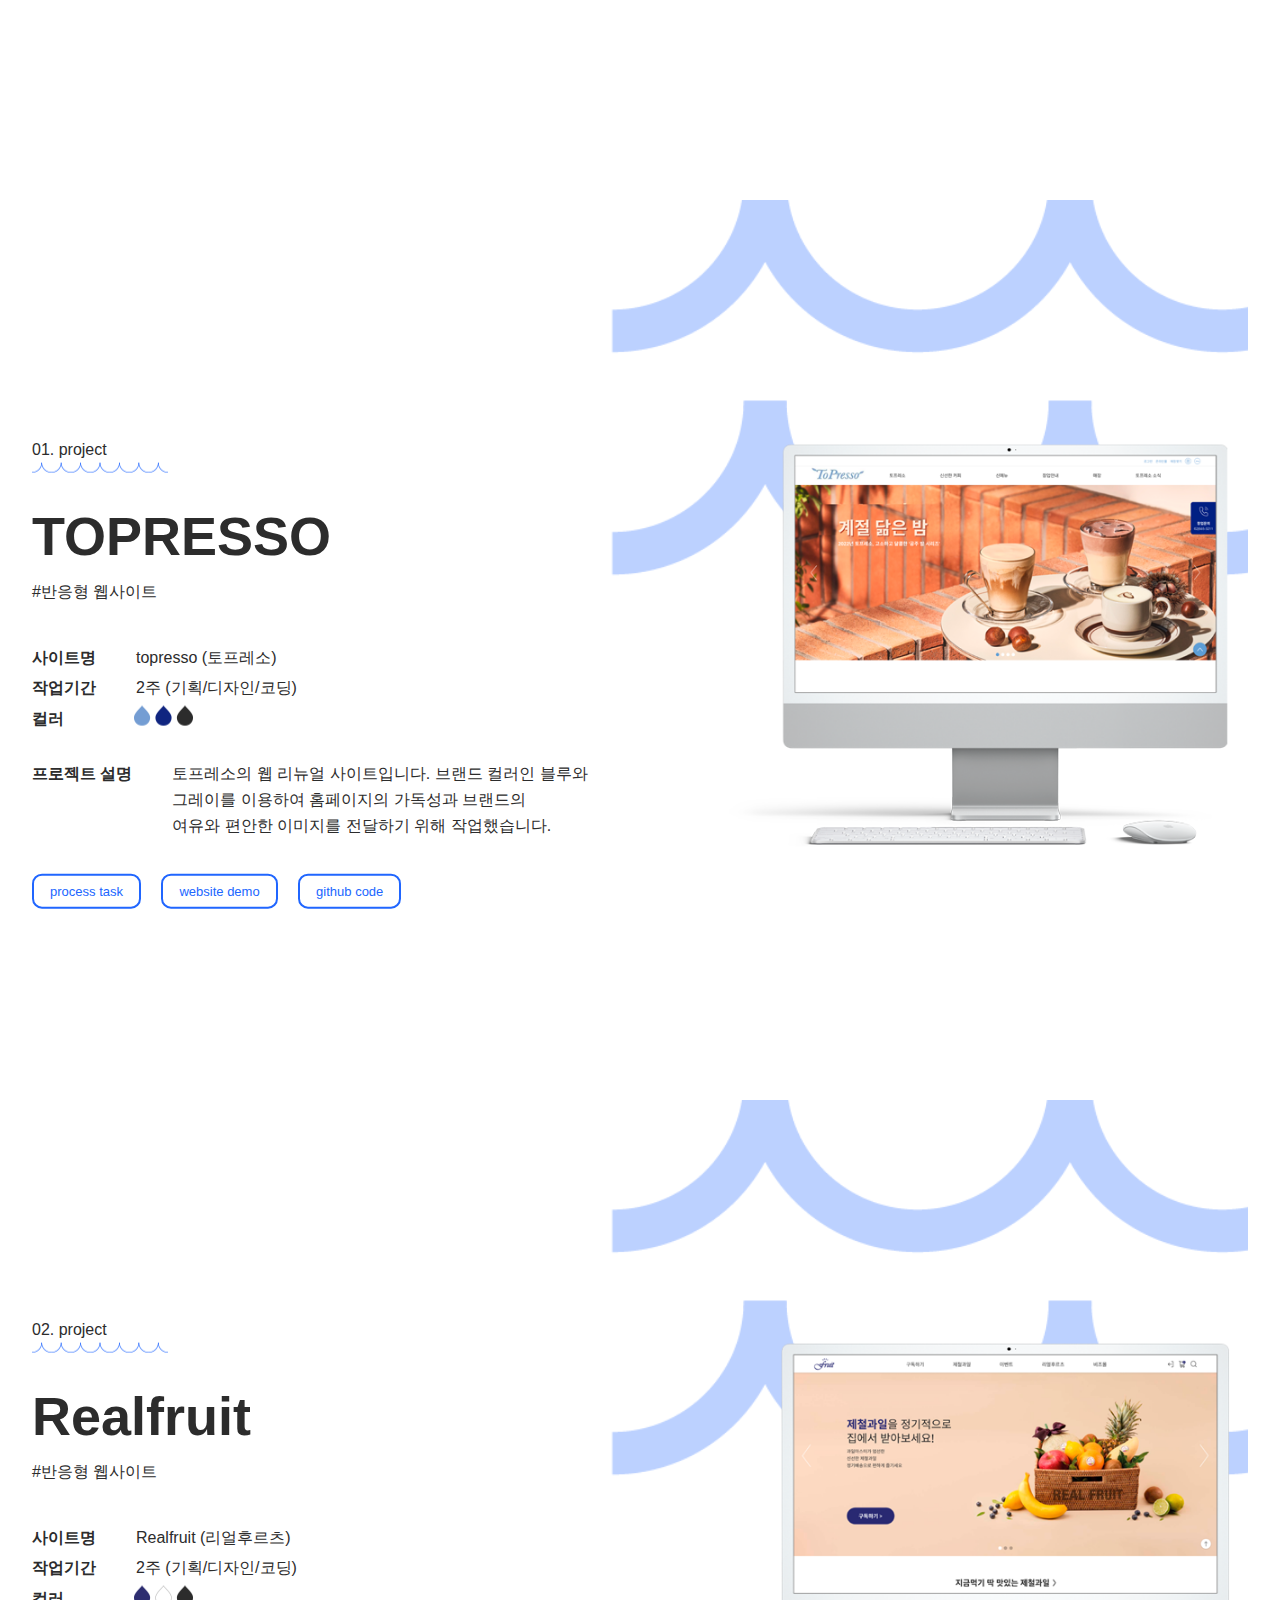
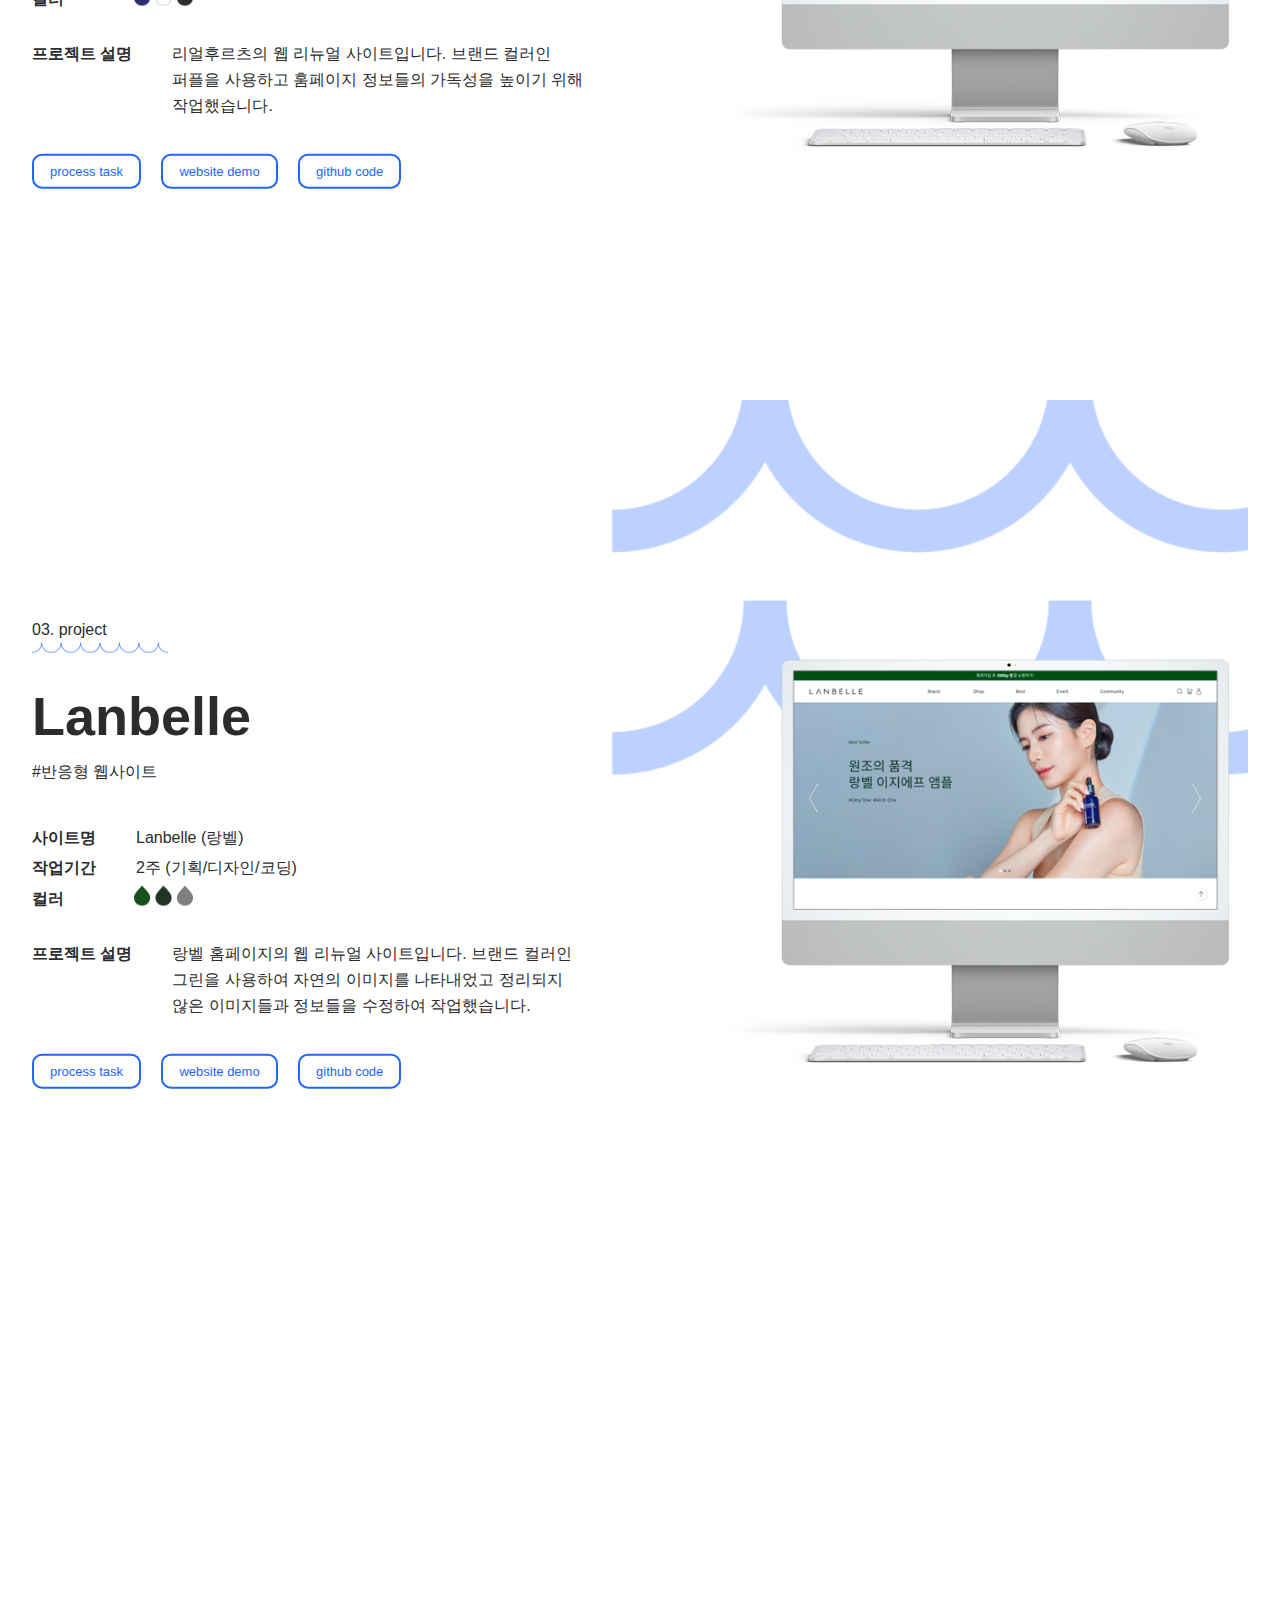
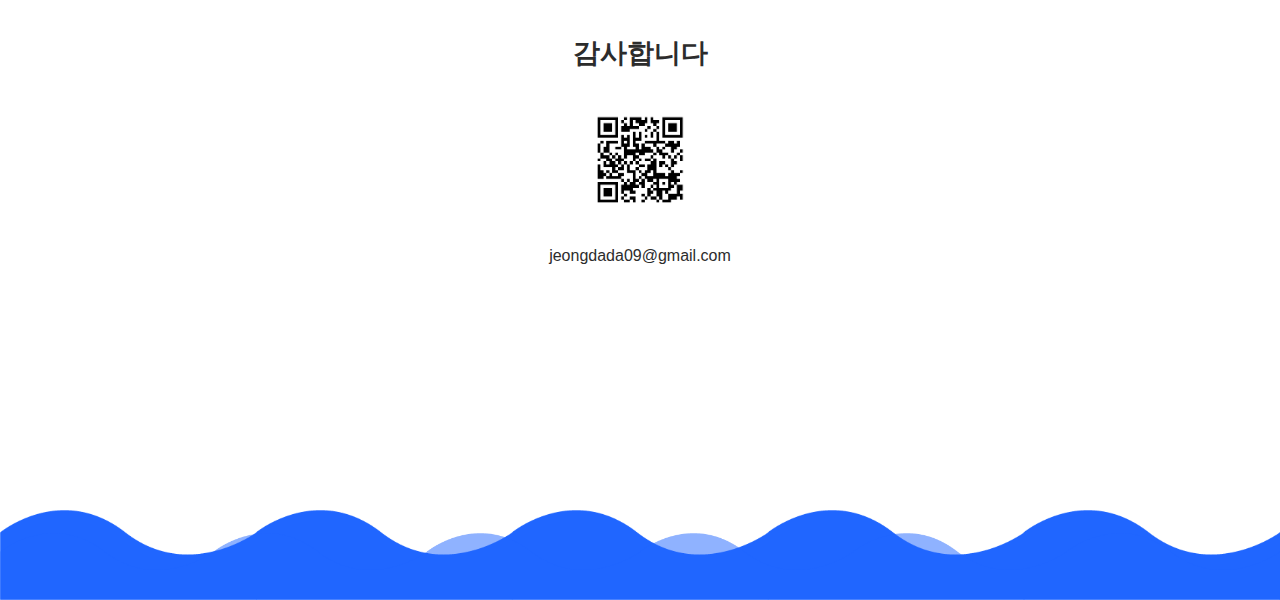
==== commit c099ba39: "index" ====
--- a/index.html
+++ b/index.html
@@ -32,7 +32,7 @@
       <section id="sec2" class="section sec2 mw">
         <div class="inner">
           <div class="left">
-            <div><img src="./img/사진 1.png" alt="프로필이미지" /></div>
+            <div><img src="./img/사진.jpg" alt="프로필이미지" /></div>
             <div class="text">
               <h2>About</h2>
               <p>
